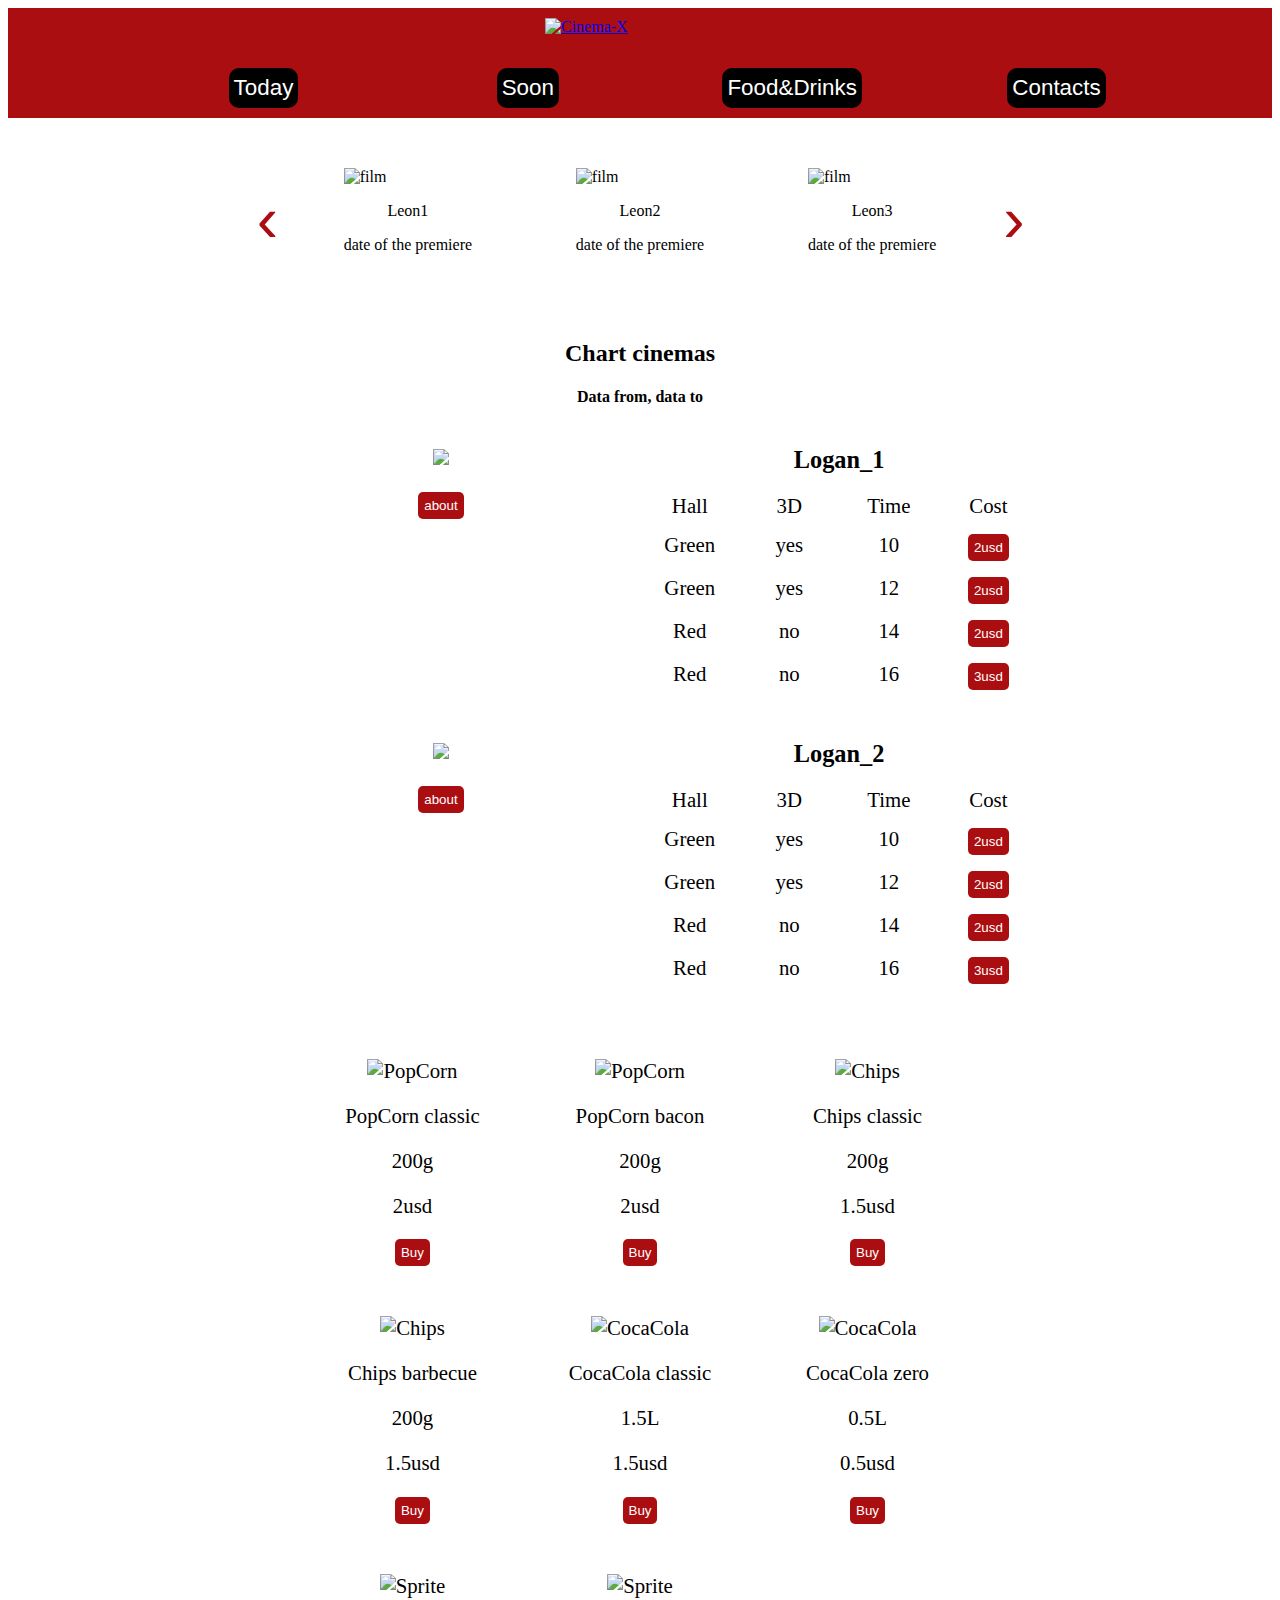
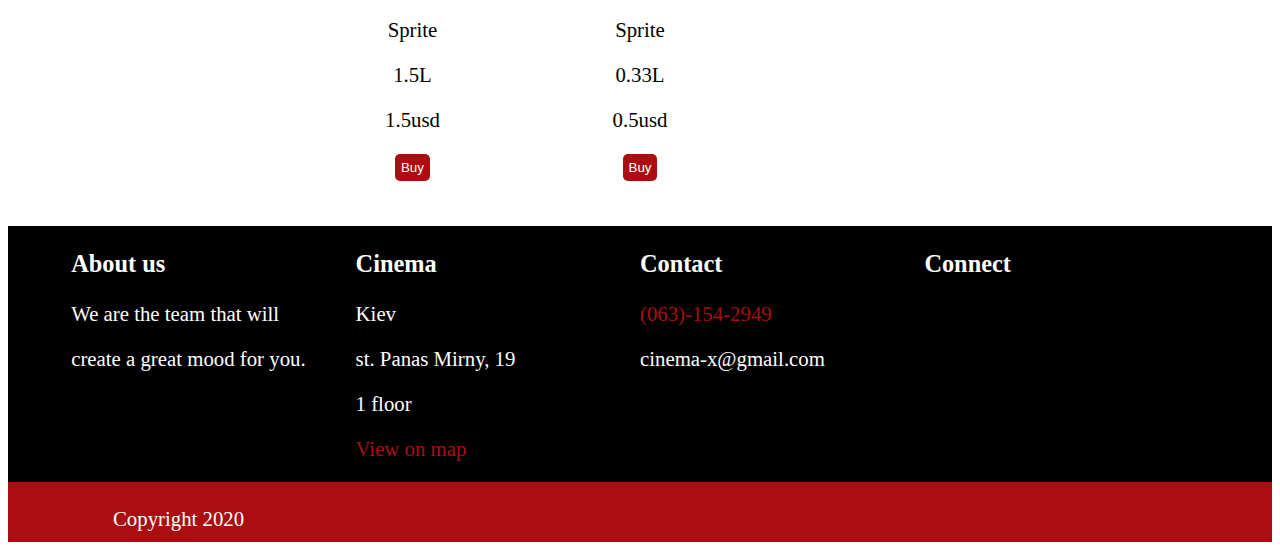
==== index.html @ 0d1f6489 "Update index.html" ====
<!-- doctype + html + head + meta + link + title + > body + block content--><!DOCTYPE html>
<html>
  <head>
    <meta charset="utf-8">
    <title>Cinema-X</title>
    <link rel="stylesheet" href="https://use.fontawesome.com/releases/v5.7.2/css/all.css" integrity="sha384-fnmOCqbTlWIlj8LyTjo7mOUStjsKC4pOpQbqyi7RrhN7udi9RwhKkMHpvLbHG9Sr" crossorigin="anonymous">
    <link type="text/css" rel="stylesheet" href="M:\Magic\git-repos\Web-Development\X-cinema-gulp\dest\css\normalize.css">
    <link rel="stylesheet" href="css/index.css">
  </head>
  <body>
    <header>
      <div class="header_logo"><a href="main paige"><img src="M:\Magic\git-repos\Web-Development\X-cinema-gulp\dest\img\logo\logo_3.png" alt="Cinema-X"></a></div>
          <ul class="header_menu">
                <li>
                  <button type="button">Today</button>
                </li>
                <li>
                  <button type="button">Soon</button>
                </li>
                <li>
                  <button type="button">Food&amp;Drinks</button>
                </li>
                <li>
                  <button type="button">Contacts</button>
                </li>
          </ul>
    </header>
    <!-- select-->
    <!--   option(value= "Eng") Eng-->
    <!--   option(value= "Rus") Rus-->
    <!--   option(value= "Ukr") Ukr-->
    <div class="content-wrapper">
      <div class="ph_slider">
        <button class="sl-button left">&#x2039</button>
              <div class="ph_slides"><img src="M:\Magic\git-repos\Web-Development\X-cinema-gulp\dest\img\slider\film.jpg" alt="film">
                <p>Leon1</p>
                <p>date of the premiere</p>
              </div>
              <div class="ph_slides"><img src="M:\Magic\git-repos\Web-Development\X-cinema-gulp\dest\img\slider\film.jpg" alt="film">
                <p>Leon2</p>
                <p>date of the premiere</p>
              </div>
              <div class="ph_slides"><img src="M:\Magic\git-repos\Web-Development\X-cinema-gulp\dest\img\slider\film.jpg" alt="film">
                <p>Leon3</p>
                <p>date of the premiere</p>
              </div>
        <button class="sl-button left">&#x203A</button>
      </div>
      <div class="film_wrapper">
        <div class="chart_info">
          <h2>Chart cinemas</h2>
          <h4>Data from, data to</h4>
        </div>
        <div class="block_film">
          <div class="left_info"><img src="M:\Magic\git-repos\Web-Development\X-cinema-gulp\dest\img\films\hug.jpg">
            <p>
              <button type="button">about</button>
            </p>
          </div>
          <div class="right_info">
            <h3>Logan_1</h3>
            <ul>
                    <li>
                      <ul class="film_chart">
                        <li>Hall</li>
                        <li>3D</li>
                        <li>Time</li>
                        <li>Cost</li>
                      </ul>
                    </li>
                    <li>
                      <ul class="film_chart">
                        <li>Green</li>
                        <li>yes</li>
                        <li>10</li>
                        <li>
                          <button type="button" name="cost">2usd</button>
                        </li>
                      </ul>
                    </li>
                    <li>
                      <ul class="film_chart">
                        <li>Green</li>
                        <li>yes</li>
                        <li>12</li>
                        <li>
                          <button type="button" name="cost">2usd</button>
                        </li>
                      </ul>
                    </li>
                    <li>
                      <ul class="film_chart">
                        <li>Red</li>
                        <li>no</li>
                        <li>14</li>
                        <li>
                          <button type="button" name="cost">2usd</button>
                        </li>
                      </ul>
                    </li>
                    <li>
                      <ul class="film_chart">
                        <li>Red</li>
                        <li>no</li>
                        <li>16</li>
                        <li>
                          <button type="button" name="cost">3usd</button>
                        </li>
                      </ul>
                    </li>
            </ul>
          </div>
        </div>
        <div class="block_film">
          <div class="left_info"><img src="M:\Magic\git-repos\Web-Development\X-cinema-gulp\dest\img\films\hug.jpg">
            <p>
              <button type="button">about</button>
            </p>
          </div>
          <div class="right_info">
            <h3>Logan_2</h3>
            <ul>
                    <li>
                      <ul class="film_chart">
                        <li>Hall</li>
                        <li>3D</li>
                        <li>Time</li>
                        <li>Cost</li>
                      </ul>
                    </li>
                    <li>
                      <ul class="film_chart">
                        <li>Green</li>
                        <li>yes</li>
                        <li>10</li>
                        <li>
                          <button type="button" name="cost">2usd</button>
                        </li>
                      </ul>
                    </li>
                    <li>
                      <ul class="film_chart">
                        <li>Green</li>
                        <li>yes</li>
                        <li>12</li>
                        <li>
                          <button type="button" name="cost">2usd</button>
                        </li>
                      </ul>
                    </li>
                    <li>
                      <ul class="film_chart">
                        <li>Red</li>
                        <li>no</li>
                        <li>14</li>
                        <li>
                          <button type="button" name="cost">2usd</button>
                        </li>
                      </ul>
                    </li>
                    <li>
                      <ul class="film_chart">
                        <li>Red</li>
                        <li>no</li>
                        <li>16</li>
                        <li>
                          <button type="button" name="cost">3usd</button>
                        </li>
                      </ul>
                    </li>
            </ul>
          </div>
        </div>
      </div>
      <div class="foods_and_drinks">
              <div class="prod food"><img src="M:\Magic\git-repos\Web-Development\X-cinema-gulp\dest\img\foods-drinks\pop-corn-classic.jpg" alt="PopCorn">
                <p>PopCorn classic</p>
                <p>200g</p>
                <p>2usd</p>
                <button type="button" name="Buy">Buy</button>
              </div>
              <div class="prod food"><img src="M:\Magic\git-repos\Web-Development\X-cinema-gulp\dest\img\foods-drinks\pop-corn-bacon.jpg" alt="PopCorn">
                <p>PopCorn bacon</p>
                <p>200g</p>
                <p>2usd</p>
                <button type="button" name="Buy">Buy</button>
              </div>
              <div class="prod food"><img src="M:\Magic\git-repos\Web-Development\X-cinema-gulp\dest\img\foods-drinks\lays-classic.jpg" alt="Сhips">
                <p>Сhips classic</p>
                <p>200g</p>
                <p>1.5usd</p>
                <button type="button" name="Buy">Buy</button>
              </div>
              <div class="prod food"><img src="M:\Magic\git-repos\Web-Development\X-cinema-gulp\dest\img\foods-drinks\lays-barbecue.jpg" alt="Сhips">
                <p>Сhips barbecue</p>
                <p>200g</p>
                <p>1.5usd</p>
                <button type="button" name="Buy">Buy</button>
              </div>
              <div class="prod drinks"><img src="M:\Magic\git-repos\Web-Development\X-cinema-gulp\dest\img\foods-drinks\coca-cola-1-5.webp" alt="CocaCola">
                <p>CocaCola classic</p>
                <p>1.5L</p>
                <p>1.5usd</p>
                <button type="button" name="Buy">Buy</button>
              </div>
              <div class="prod drinks"><img src="M:\Magic\git-repos\Web-Development\X-cinema-gulp\dest\img\foods-drinks\coca-cola-zero-0.5l.jpg" alt="CocaCola">
                <p>CocaCola zero</p>
                <p>0.5L</p>
                <p>0.5usd</p>
                <button type="button" name="Buy">Buy</button>
              </div>
              <div class="prod drinks"><img src="M:\Magic\git-repos\Web-Development\X-cinema-gulp\dest\img\foods-drinks\sprite-1-5l.jpg" alt="Sprite">
                <p>Sprite</p>
                <p>1.5L</p>
                <p>1.5usd</p>
                <button type="button" name="Buy">Buy</button>
              </div>
              <div class="prod drinks"><img src="M:\Magic\git-repos\Web-Development\X-cinema-gulp\dest\img\foods-drinks\sprite-0-33l.jpg" alt="Sprite">
                <p>Sprite</p>
                <p>0.33L</p>
                <p>0.5usd</p>
                <button type="button" name="Buy">Buy</button>
              </div>
      </div>
    </div>
    <footer>
      <div class="up">
        <div class="col 1">
          <h3>About us</h3>
          <p>We are the team that will</p>
          <p>create a great mood for you.</p>
        </div>
        <div class="col 2">
          <h3>Cinema</h3>
          <p>Kiev</p>
          <p>st. Panas Mirny, 19</p>
          <p>1 floor</p>
          <p><a href="https://www.google.com/maps/place/Ukrposhta.+Post+Office+%E2%84%9656/@50.4459454,30.4467068,17z/data=!3m1!4b1!4m5!3m4!1s0x40d4cc212f2b4831:0x92b198e3d6b6cc40!8m2!3d50.4459454!4d30.4488955">View on map</a></p>
        </div>
        <div class="col 3">
          <h3>Contact</h3>
          <p><a href="tel:+38-063-154-2949">(063)-154-2949</a></p>
          <p>cinema-x@gmail.com</p>
        </div>
        <div class="col connect">
          <h3>Connect</h3>
          <div class="icons">
            <p><a href="link"><i class="fab fa-facebook-messenger fa-2x"></i></a></p>
            <p><a href="link"><i class="fab fa-twitter fa-2x"></i></a></p>
            <p><a href="link"><i class="fab fa-instagram fa-2x"></i></a></p>
          </div>
        </div>
      </div>
      <div class="bottom">
        <p>Copyright 2020</p>
      </div>
    </footer>
  </body>
</html>
---- css/index.css ----
header {
  background-color: #AA0E11;
  display: grid;
  grid-template-rows: 30px 60px;
  padding: 10px; }
  header .header_logo {
    margin: 0 auto;
    padding: 0px;
    display: grid;
    grid-template-columns: 1fr; }
    header .header_logo img {
      width: 190px;
      height: 80px; }
    header .header_logo a {
      width: 190px;
      height: 40px; }
  header .header_menu {
    display: grid;
    grid-template-columns: 1fr 1fr 1fr 1fr;
    grid-template-rows: 1fr;
    list-style-type: none;
    width: 85%;
    margin: 20px auto 0px; }
    header .header_menu li {
      margin: 0 auto;
      padding: 0; }
      header .header_menu li button {
        padding: 5px;
        height: 40px;
        border-radius: 10px;
        border: none;
        color: white;
        text-align: center;
        background-color: black;
        font-size: 1.4em; }
        header .header_menu li button:hover {
          background-color: #AA0E11; }

.ph_slider {
  width: 70%;
  margin: 0 auto;
  padding: 0;
  display: grid;
  grid-template-columns: 50px repeat(3, 1fr) 50px; }
  .ph_slider button {
    margin: auto 15px;
    padding: 0;
    color: #AA0E11;
    font-size: 4em;
    text-decoration: none;
    background: none;
    border-style: none;
    text-align: center; }
    .ph_slider button:hover {
      color: black;
      font-size: 4.5em; }
  .ph_slider .ph_slides {
    margin: 50px auto; }
    .ph_slider .ph_slides p {
      text-align: center; }

.film_wrapper {
  width: 70%;
  margin: 0 auto; }
  .film_wrapper img {
    height: 350px; }
  .film_wrapper .chart_info {
    text-align: center; }
  .film_wrapper .block_film {
    margin: 40px auto;
    font-size: 1.3em;
    display: grid;
    grid-template-columns: repeat(2, 1fr);
    grid-gap: 0px; }
    .film_wrapper .block_film :nth-child(1) {
      text-align: center; }
      .film_wrapper .block_film :nth-child(1) button {
        list-style: none;
        color: white;
        padding: 6px;
        background-color: #AA0E11;
        text-decoration: none;
        border-style: none;
        text-align: center;
        border-radius: 5px; }
        .film_wrapper .block_film :nth-child(1) button:hover {
          background-color: black; }
    .film_wrapper .block_film :nth-child(2) {
      list-style: none; }
      .film_wrapper .block_film :nth-child(2) h3 {
        margin: 0;
        margin-bottom: 15px; }
      .film_wrapper .block_film :nth-child(2) ul {
        margin: 0;
        padding-inline-start: 0; }
  .film_wrapper .right_info {
    padding: 0;
    margin: 0; }
    .film_wrapper .right_info li {
      margin: 5px 0;
      padding: 0; }
      .film_wrapper .right_info li button {
        list-style: none;
        color: white;
        padding: 2px;
        background-color: #AA0E11;
        text-decoration: none;
        border-style: none;
        text-align: center;
        border-radius: 5px; }
        .film_wrapper .right_info li button:hover {
          background-color: black; }
  .film_wrapper .film_chart {
    display: grid;
    grid-template-columns: repeat(4, 1fr);
    list-style: none;
    margin: 0; }

.foods_and_drinks {
  width: 60%;
  margin: 0 auto;
  display: grid;
  grid-template-columns: repeat(3, 1fr); }

.prod {
  font-size: 1.3em;
  text-align: center;
  margin: 25px 0; }
  .prod img {
    height: 150px; }
  .prod p {
    text-align: center; }
  .prod button {
    list-style: none;
    color: white;
    padding: 6px;
    background-color: #AA0E11;
    text-decoration: none;
    border-style: none;
    text-align: center;
    border-radius: 5px; }
    .prod button:hover {
      background-color: black; }

footer {
  margin-top: 20px;
  background-color: black;
  color: white;
  font-size: 1.3em; }
  footer .up {
    width: 90%;
    margin: 0 auto;
    display: grid;
    grid-template-columns: repeat(4, 1fr); }
    footer .up a {
      color: #AA0E11;
      text-decoration: none; }
    footer .up .icons {
      width: 50%;
      display: grid;
      grid-template-columns: repeat(3, 1fr); }
  footer .bottom {
    height: 50px;
    background-color: #AA0E11;
    color: white;
    padding: 5px; }
    footer .bottom p {
      margin-left: 100px; }

.content-wrapper {
  width: 90%;
  margin: 0 auto;
  display: grid; }
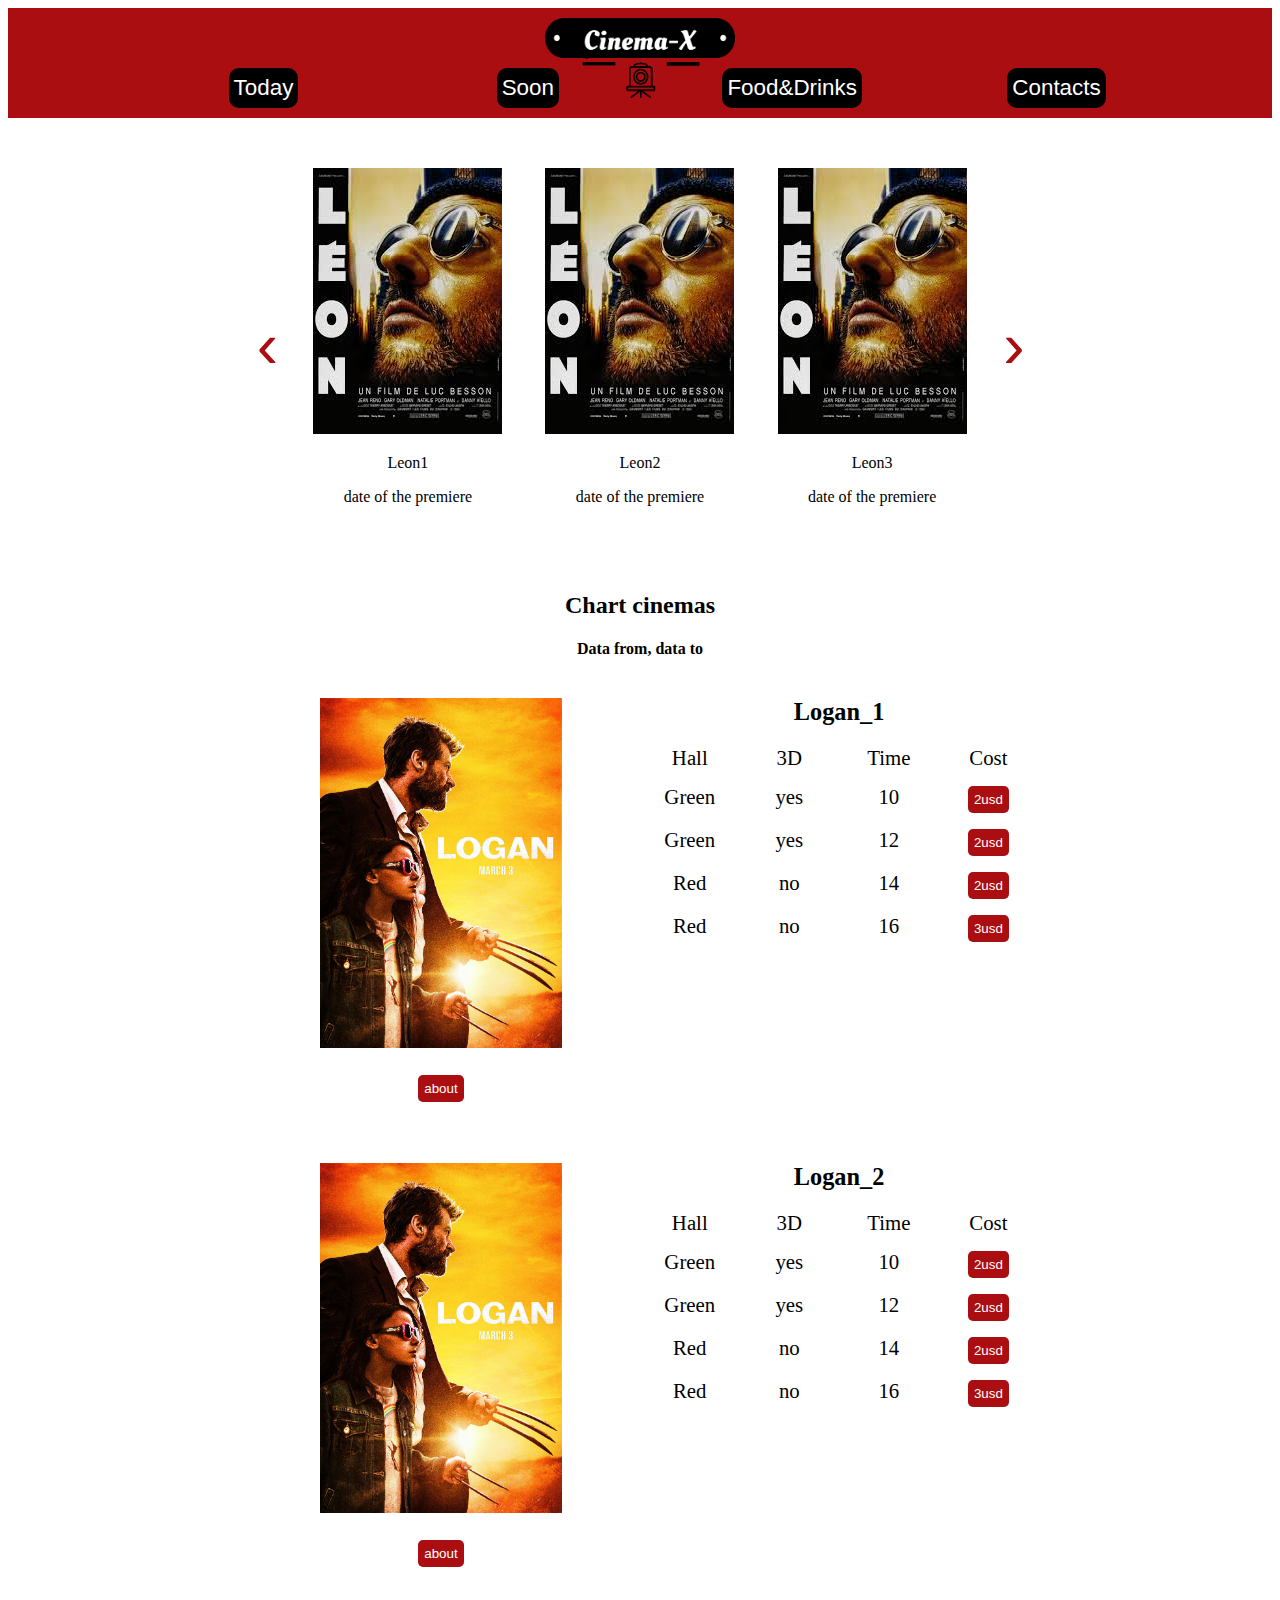
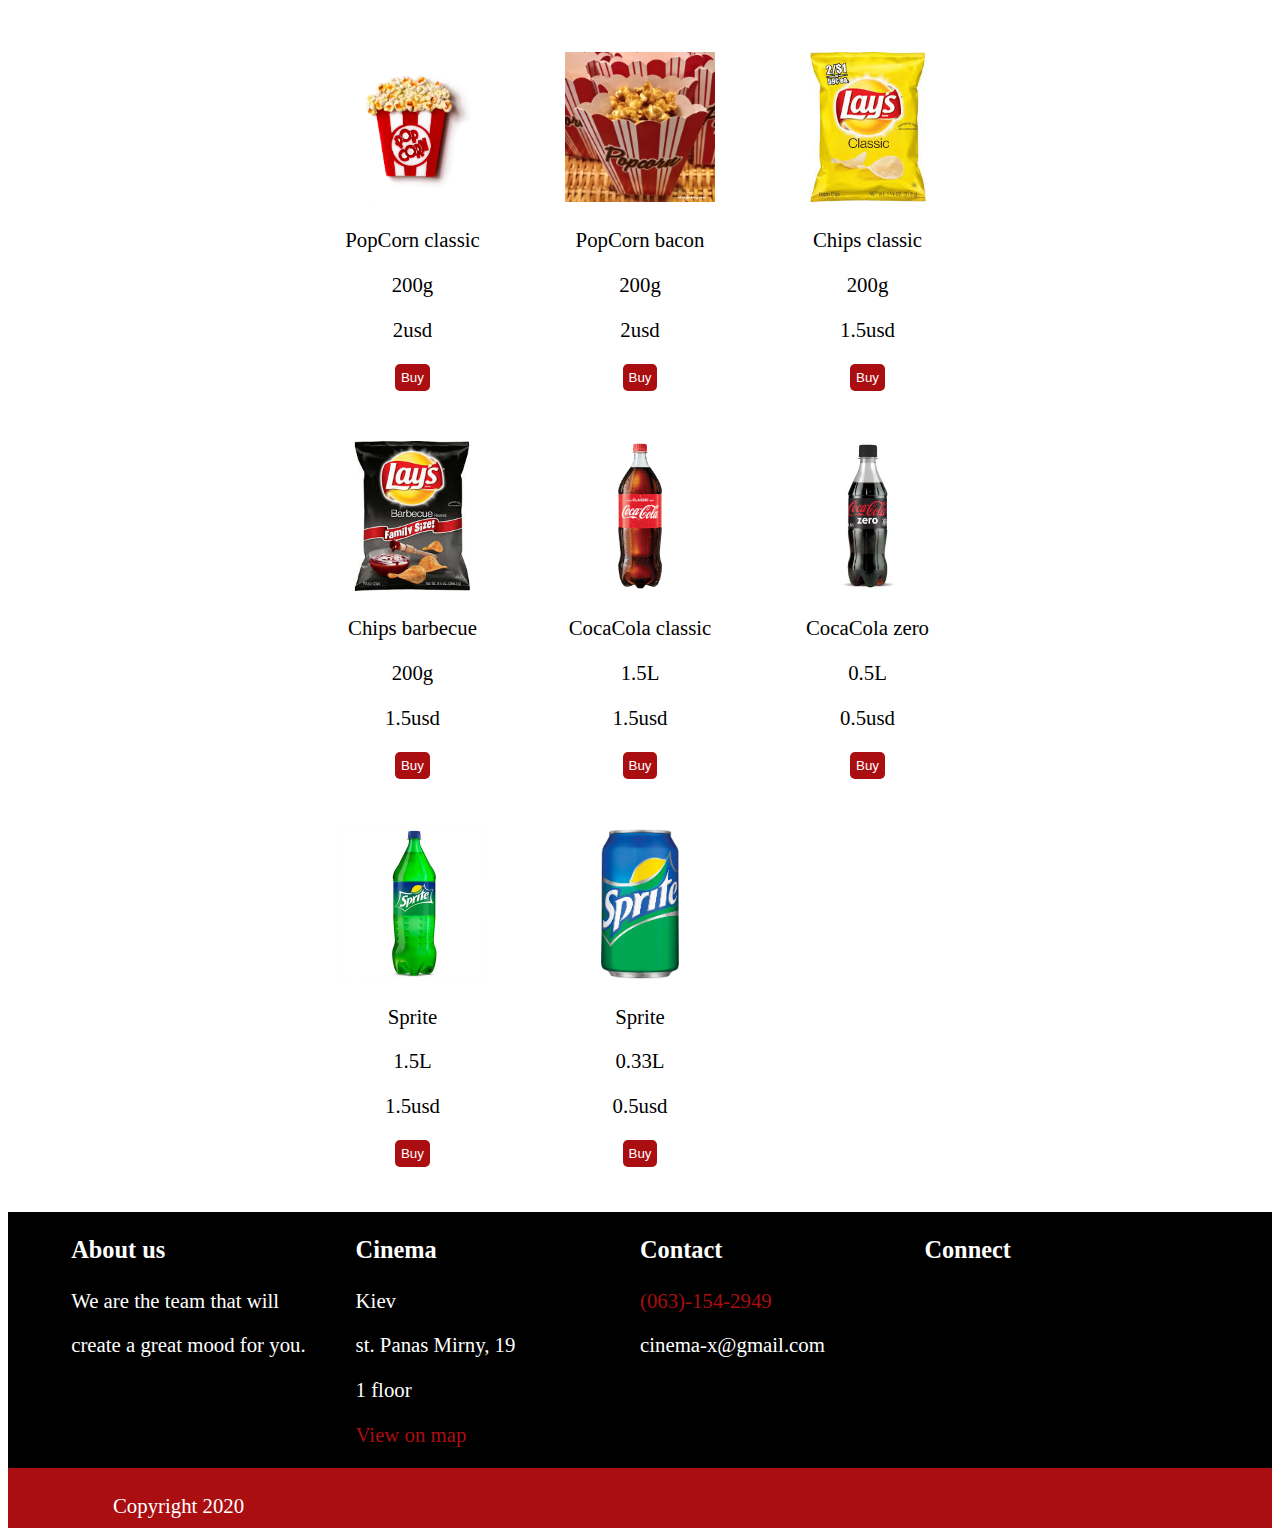
==== commit 1f961763: "change path for img in index.pug" ====
--- a/index.html
+++ b/index.html
@@ -5,12 +5,12 @@
     <meta charset="utf-8">
     <title>Cinema-X</title>
     <link rel="stylesheet" href="https://use.fontawesome.com/releases/v5.7.2/css/all.css" integrity="sha384-fnmOCqbTlWIlj8LyTjo7mOUStjsKC4pOpQbqyi7RrhN7udi9RwhKkMHpvLbHG9Sr" crossorigin="anonymous">
-    <link type="text/css" rel="stylesheet" href="M:\Magic\git-repos\Web-Development\X-cinema-gulp\dest\css\normalize.css">
+    <link type="text/css" rel="stylesheet" href="css/normalize.css">
     <link rel="stylesheet" href="css/index.css">
   </head>
   <body>
     <header>
-      <div class="header_logo"><a href="main paige"><img src="M:\Magic\git-repos\Web-Development\X-cinema-gulp\dest\img\logo\logo_3.png" alt="Cinema-X"></a></div>
+      <div class="header_logo"><a href="main paige"><img src="img/logo/logo_3.png" alt="Cinema-X"></a></div>
           <ul class="header_menu">
                 <li>
                   <button type="button">Today</button>
@@ -33,15 +33,15 @@
     <div class="content-wrapper">
       <div class="ph_slider">
         <button class="sl-button left">&#x2039</button>
-              <div class="ph_slides"><img src="M:\Magic\git-repos\Web-Development\X-cinema-gulp\dest\img\slider\film.jpg" alt="film">
+              <div class="ph_slides"><img src="img/slider/film.jpg" alt="film">
                 <p>Leon1</p>
                 <p>date of the premiere</p>
               </div>
-              <div class="ph_slides"><img src="M:\Magic\git-repos\Web-Development\X-cinema-gulp\dest\img\slider\film.jpg" alt="film">
+              <div class="ph_slides"><img src="img/slider/film.jpg" alt="film">
                 <p>Leon2</p>
                 <p>date of the premiere</p>
               </div>
-              <div class="ph_slides"><img src="M:\Magic\git-repos\Web-Development\X-cinema-gulp\dest\img\slider\film.jpg" alt="film">
+              <div class="ph_slides"><img src="img/slider/film.jpg" alt="film">
                 <p>Leon3</p>
                 <p>date of the premiere</p>
               </div>
@@ -53,7 +53,7 @@
           <h4>Data from, data to</h4>
         </div>
         <div class="block_film">
-          <div class="left_info"><img src="M:\Magic\git-repos\Web-Development\X-cinema-gulp\dest\img\films\hug.jpg">
+          <div class="left_info"><img src="img/films/hug.jpg">
             <p>
               <button type="button">about</button>
             </p>
@@ -113,7 +113,7 @@
           </div>
         </div>
         <div class="block_film">
-          <div class="left_info"><img src="M:\Magic\git-repos\Web-Development\X-cinema-gulp\dest\img\films\hug.jpg">
+          <div class="left_info"><img src="img/films/hug.jpg">
             <p>
               <button type="button">about</button>
             </p>
@@ -174,49 +174,49 @@
         </div>
       </div>
       <div class="foods_and_drinks">
-              <div class="prod food"><img src="M:\Magic\git-repos\Web-Development\X-cinema-gulp\dest\img\foods-drinks\pop-corn-classic.jpg" alt="PopCorn">
+              <div class="prod food"><img src="img/foods-drinks/pop-corn-classic.jpg" alt="PopCorn">
                 <p>PopCorn classic</p>
                 <p>200g</p>
                 <p>2usd</p>
                 <button type="button" name="Buy">Buy</button>
               </div>
-              <div class="prod food"><img src="M:\Magic\git-repos\Web-Development\X-cinema-gulp\dest\img\foods-drinks\pop-corn-bacon.jpg" alt="PopCorn">
+              <div class="prod food"><img src="img/foods-drinks/pop-corn-bacon.jpg" alt="PopCorn">
                 <p>PopCorn bacon</p>
                 <p>200g</p>
                 <p>2usd</p>
                 <button type="button" name="Buy">Buy</button>
               </div>
-              <div class="prod food"><img src="M:\Magic\git-repos\Web-Development\X-cinema-gulp\dest\img\foods-drinks\lays-classic.jpg" alt="Сhips">
+              <div class="prod food"><img src="img/foods-drinks/lays-classic.jpg" alt="Сhips">
                 <p>Сhips classic</p>
                 <p>200g</p>
                 <p>1.5usd</p>
                 <button type="button" name="Buy">Buy</button>
               </div>
-              <div class="prod food"><img src="M:\Magic\git-repos\Web-Development\X-cinema-gulp\dest\img\foods-drinks\lays-barbecue.jpg" alt="Сhips">
+              <div class="prod food"><img src="img/foods-drinks/lays-barbecue.jpg" alt="Сhips">
                 <p>Сhips barbecue</p>
                 <p>200g</p>
                 <p>1.5usd</p>
                 <button type="button" name="Buy">Buy</button>
               </div>
-              <div class="prod drinks"><img src="M:\Magic\git-repos\Web-Development\X-cinema-gulp\dest\img\foods-drinks\coca-cola-1-5.webp" alt="CocaCola">
+              <div class="prod drinks"><img src="img/foods-drinks/coca-cola-1-5.webp" alt="CocaCola">
                 <p>CocaCola classic</p>
                 <p>1.5L</p>
                 <p>1.5usd</p>
                 <button type="button" name="Buy">Buy</button>
               </div>
-              <div class="prod drinks"><img src="M:\Magic\git-repos\Web-Development\X-cinema-gulp\dest\img\foods-drinks\coca-cola-zero-0.5l.jpg" alt="CocaCola">
+              <div class="prod drinks"><img src="img/foods-drinks/coca-cola-zero-0.5l.jpg" alt="CocaCola">
                 <p>CocaCola zero</p>
                 <p>0.5L</p>
                 <p>0.5usd</p>
                 <button type="button" name="Buy">Buy</button>
               </div>
-              <div class="prod drinks"><img src="M:\Magic\git-repos\Web-Development\X-cinema-gulp\dest\img\foods-drinks\sprite-1-5l.jpg" alt="Sprite">
+              <div class="prod drinks"><img src="img/foods-drinks/sprite-1-5l.jpg" alt="Sprite">
                 <p>Sprite</p>
                 <p>1.5L</p>
                 <p>1.5usd</p>
                 <button type="button" name="Buy">Buy</button>
               </div>
-              <div class="prod drinks"><img src="M:\Magic\git-repos\Web-Development\X-cinema-gulp\dest\img\foods-drinks\sprite-0-33l.jpg" alt="Sprite">
+              <div class="prod drinks"><img src="img/foods-drinks/sprite-0-33l.jpg" alt="Sprite">
                 <p>Sprite</p>
                 <p>0.33L</p>
                 <p>0.5usd</p>
